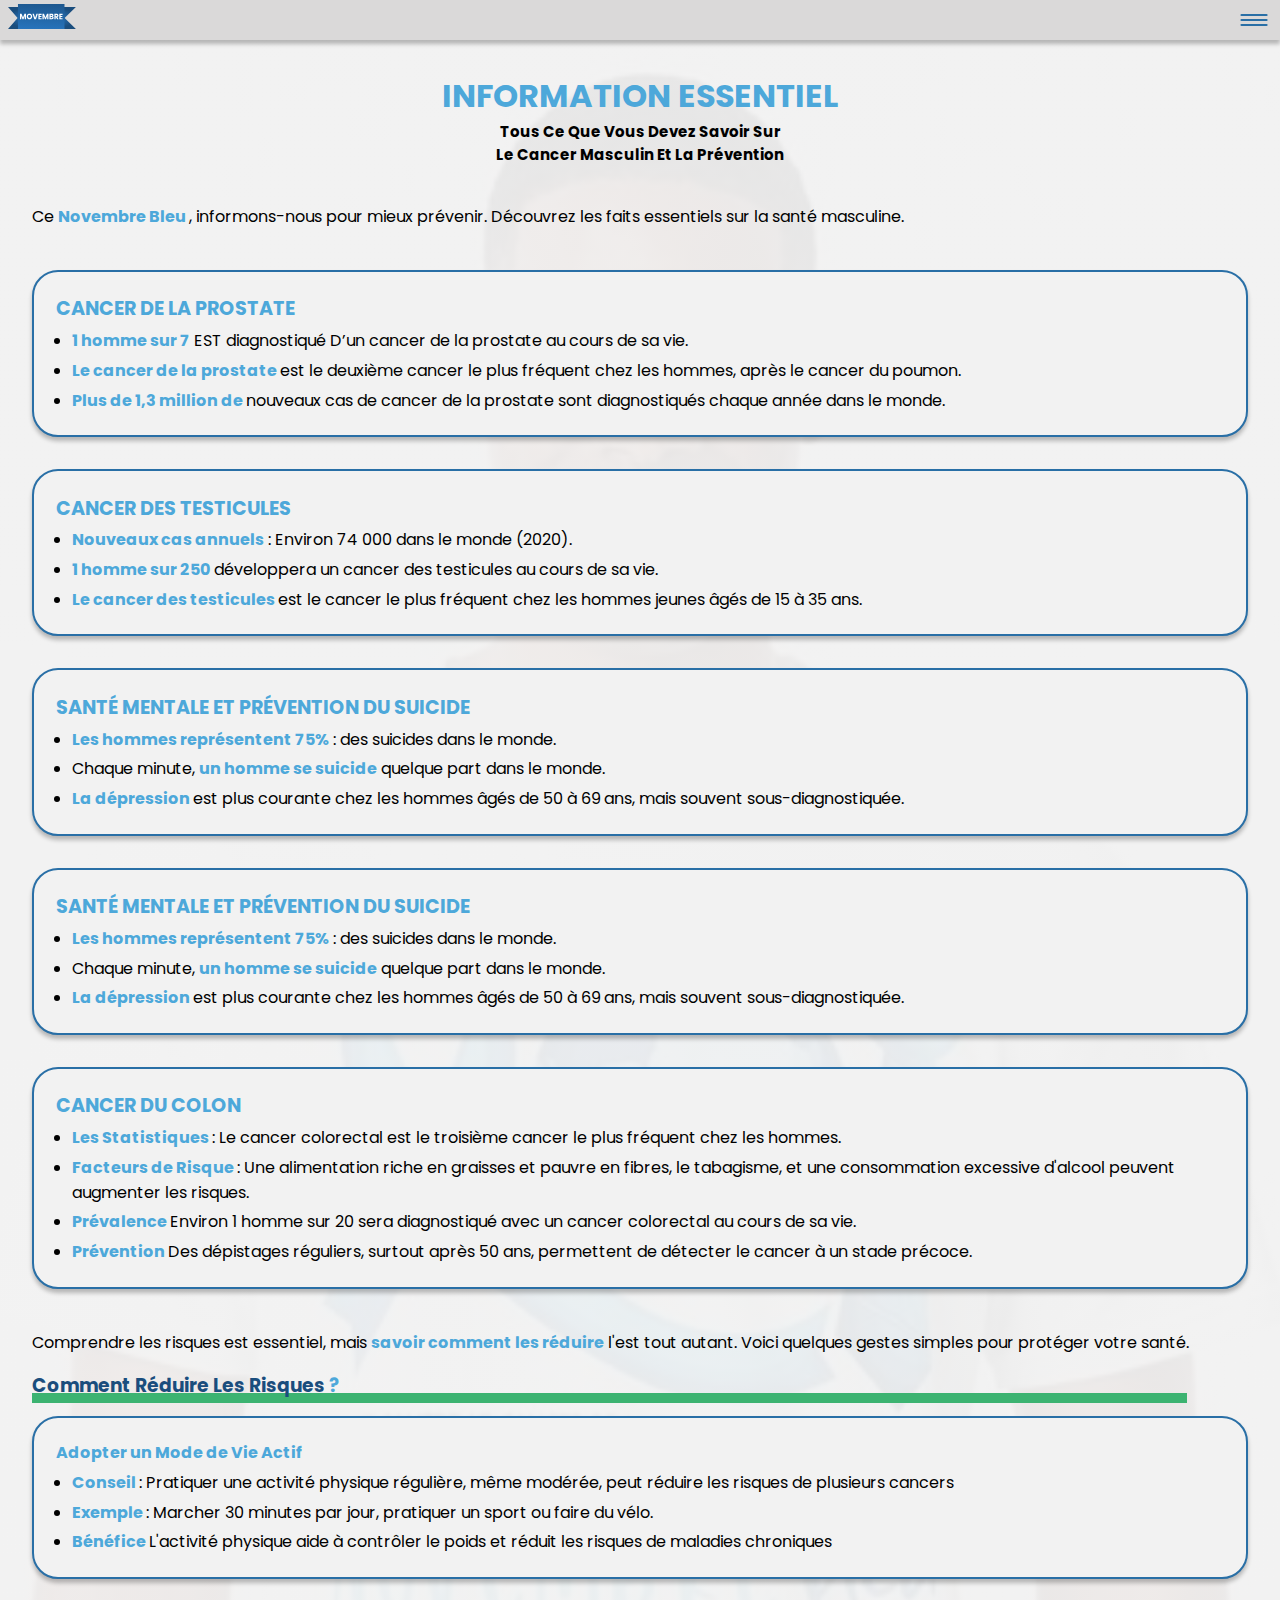
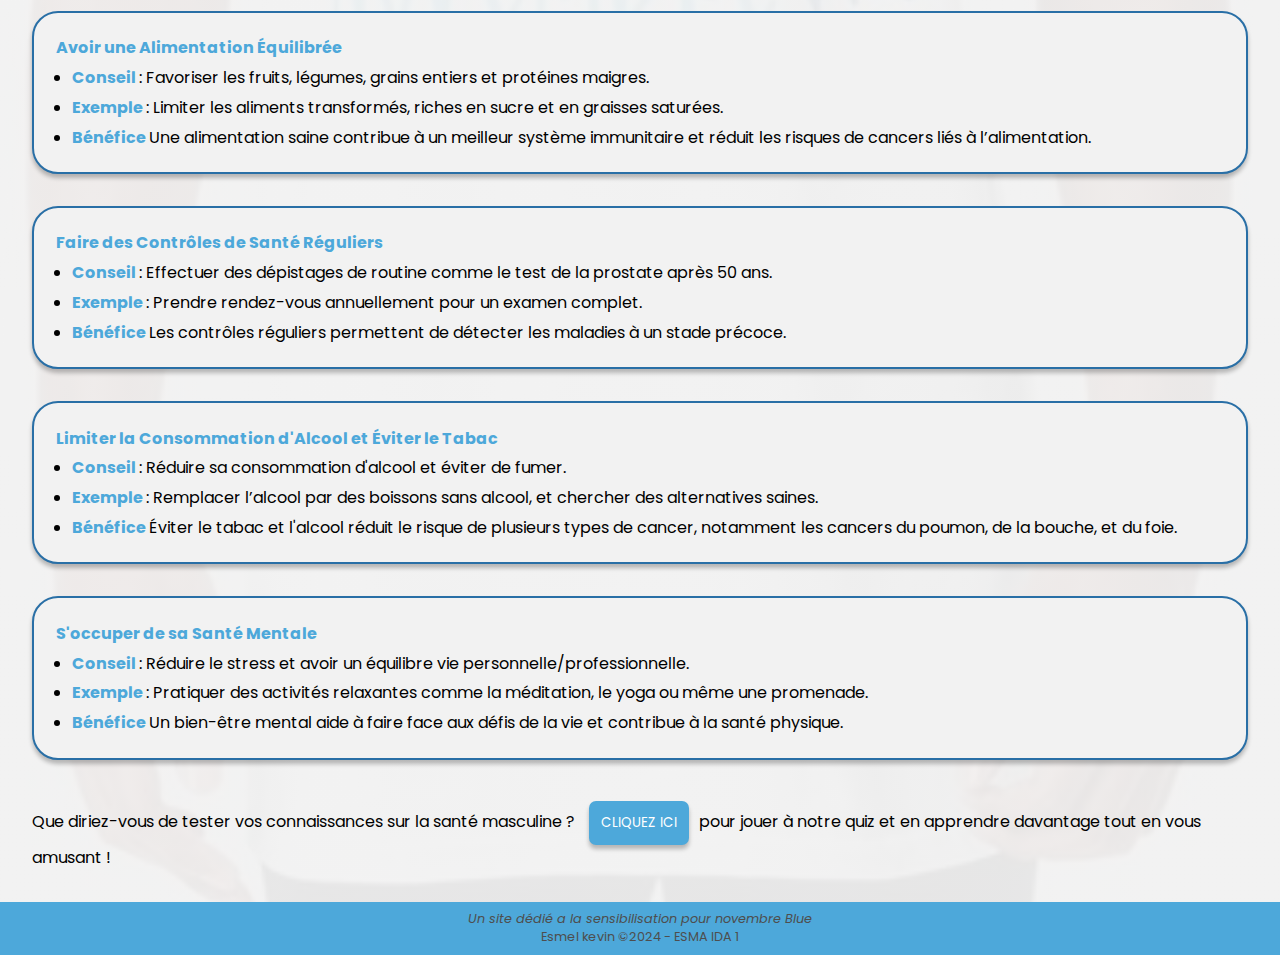
==== info.html @ c895da7a "esmel" ====
<!DOCTYPE html>
<html lang="fr">
<head>
    <meta charset="UTF-8">
    <meta name="viewport" content="width=device-width, initial-scale=1.0">
    <meta name="auto" content="Esmel kevin ">
    <link rel="stylesheet" href="scss/main.css">
    <link rel="shortcut icon" href="img/icon.svg" type="image/x-icon">
    <title>Movenbre</title>
</head>
<body>
    <header>
        <div class="logo">
            <a href="Acceuil.html"><img src="img/movembre logo.svg" alt="logo de movembre" title="logo de Movenbre" ></a>
        </div>

        <div class="sidbar">
            <!-- bouton pour ouvrir la sidebar -->
             <button id="menu-btn" onclick="toggleSidebar()"><img src="img/menu icon.png" alt="menu"></button>
             <!-- Sidebar -->
              <div class="sidebar" id="sideBar">
                <!-- bouton pour fermer la sidebar -->
                 <button id="close-btn" onclick="toggleSidebar()"><img src="img/close icon.svg" alt="fermer le menu"></button>
                 <a href="Acceuil.html" class="sidebar-links " >accueil</a>
                 <a href="info.html" class="sidebar-links active">info essentiel</a>
                 <a href="quiz.html" class="sidebar-links">quiz</a>
                 <a href="soutient.html" class="sidebar-links">soutient</a>

              </div>
        </div>
    </header>

    <main>
        <div class="title">
            <h1> information essentiel</h1>
                <h3>tous ce que vous devez savoir sur  le cancer masculin et la prévention</h3>
            </div>

            <div class="intro">
                <p>
                    Ce <span>
                        Novembre Bleu
                    </span>, informons-nous pour mieux prévenir. Découvrez les faits essentiels sur la santé masculine.
                </p>
            </div>
            <div class="grid">
                <article class="catre">
                    <h2 >
                        Cancer de la prostate
                    </h2>
                    <ul>
                        <li>
                            <p>
                                <span>1 homme sur 7</span> EST diagnostiqué  D’un cancer de la prostate au cours de sa vie.
                            </p>
                        </li>
                        <li>
                            <p>
                                <span>Le cancer de la prostate  </span>
                                 est le deuxième cancer le plus fréquent chez les hommes, après le cancer du poumon.
                            </p>
                        </li>
                        <li>
                            <p>
                                <span>  Plus de 1,3 million de </span>
                               nouveaux cas de cancer de la prostate sont diagnostiqués chaque année dans le monde.
                            </p>
                        </li>
                    </ul>
                </article>
                <article class="catre">
                    <h2 >
                        Cancer des testicules
                     </h2>
                    <ul>
                        <li>
                            <p>
                                <span>Nouveaux cas annuels</span> : Environ 74 000 dans le monde (2020).
                            </p>
                        </li>
                        <li>
                            <p>
                                <span>1 homme sur 250 </span>
                                développera un cancer des testicules au cours de sa vie.
                            </p>
                        </li>
                        <li>
                            <p>
                                <span>  Le cancer des testicules </span>
                                est le cancer le plus fréquent chez les hommes jeunes âgés de 15 à 35 ans.
                            </p>
                        </li>
                    </ul>
                </article>
                <article class="catre">
                    <h2 >
                        Santé mentale et prévention du suicide
                     </h2>
                    <ul>
                        <li>
                            <p>
                                <span>Les hommes représentent 75%</span> : des suicides dans le monde.
                            </p>
                        </li>
                        <li>
                            <p>
                                Chaque minute, <span>un homme se suicide</span> quelque part dans le monde.
                            </p>
                        </li>
                        <li>
                            <p>
                                <span>  La dépression </span>
                                est plus courante chez les hommes âgés de 50 à 69 ans, mais souvent sous-diagnostiquée.
                            </p>
                        </li>
                    </ul>
                </article>
                <article class="catre">
                    <h2 >
                        Santé mentale et prévention du suicide
                     </h2>
                    <ul>
                        <li>
                            <p>
                                <span>Les hommes représentent 75%</span> : des suicides dans le monde.
                            </p>
                        </li>
                        <li>
                            <p>
                                Chaque minute, <span>un homme se suicide</span> quelque part dans le monde.
                            </p>
                        </li>
                        <li>
                            <p>
                                <span>  La dépression </span>
                                est plus courante chez les hommes âgés de 50 à 69 ans, mais souvent sous-diagnostiquée.
                            </p>
                        </li>
                    </ul>
                </article>
                <article class="catre">
                    <h2 >
                        Cancer du Colon
                     </h2>
                    <ul>
                        <li>
                            <p>
                                <span>Les Statistiques </span> : Le cancer colorectal est le troisième cancer le plus fréquent chez les hommes.
                            </p>
                        </li>
                        <li>
                            <p>
                                <span>Facteurs de Risque </span>: Une alimentation riche en graisses et pauvre en fibres, le tabagisme, et une consommation excessive d'alcool peuvent augmenter les risques.

                            </p>
                        </li>
                        <li>
                            <p>
                                <span>  Prévalence  </span>
                                Environ 1 homme sur 20 sera diagnostiqué avec un cancer colorectal au cours de sa vie.
                            </p>
                        </li>
                        <li>
                            <p>
                                <span>  Prévention   </span>
                                Des dépistages réguliers, surtout après 50 ans, permettent de détecter le cancer à un stade précoce.
                            </p>
                        </li>
                    </ul>
                </article>
            </div>

            <section>
                <p>
                    Comprendre les risques est essentiel, mais <span>savoir comment les réduire</span> l'est tout autant. Voici quelques gestes simples pour protéger votre santé.
                </p>
                    <h3>Comment Réduire Les Risques <span>?</span></h3>
                <div class="risque">
                    <article class="catre">
                        <h4 >
                            Adopter un Mode de Vie Actif
                         </h4>
                        <ul>
                            <li>
                                <p>
                                    <span class="conseil">Conseil  </span> : Pratiquer une activité physique régulière, même modérée, peut réduire les risques de plusieurs cancers
                                </p>
                            </li>
                            <li>
                                <p>
                                    <span class="exemple">Exemple  </span>:  Marcher 30 minutes par jour, pratiquer un sport ou faire du vélo.
    
                                </p>
                            </li>
                            <li>
                                <p>
                                    <span class="benefice">Bénéfice   </span>
                                    L'activité physique aide à contrôler le poids et réduit les risques de maladies chroniques
                                </p>
                            </li>
                        </ul>
                    </article>
                    <article class="catre">
                        <h4 >
                            Avoir une Alimentation Équilibrée
                         </h4>
                        <ul>
                            <li>
                                <p>
                                    <span class="conseil">Conseil  </span> : Favoriser les fruits, légumes, grains entiers et protéines maigres.
                                </p>
                            </li>
                            <li>
                                <p>
                                    <span class="exemple">Exemple   </span>: Limiter les aliments transformés, riches en sucre et en graisses saturées.
    
                                </p>
                            </li>
                            <li>
                                <p>
                                    <span class="benefice">Bénéfice   </span>
                                    Une alimentation saine contribue à un meilleur système immunitaire et réduit les risques de cancers liés à l’alimentation.
                                </p>
                            </li>
                        </ul>
                    </article>
                    <article class="catre">
                        <h4 >
                            Faire des Contrôles de Santé Réguliers
                         </h4>
                        <ul>
                            <li>
                                <p>
                                    <span class="conseil">Conseil  </span> : Effectuer des dépistages de routine comme le test de la prostate après 50 ans.
                                </p>
                            </li>
                            <li>
                                <p>
                                    <span class="exemple">Exemple   </span>: Prendre rendez-vous annuellement pour un examen complet.
    
                                </p>
                            </li>
                            <li>
                                <p>
                                    <span class="benefice">Bénéfice   </span>
                                    Les contrôles réguliers permettent de détecter les maladies à un stade précoce.
                                </p>
                            </li>
                        </ul>
                    </article>
                    <article class="catre">
                        <h4 >
                            Limiter la Consommation d'Alcool et Éviter le Tabac
                         </h4>
                        <ul>
                            <li>
                                <p>
                                    <span class="conseil">Conseil  </span> : Réduire sa consommation d'alcool et éviter de fumer.
                                </p>
                            </li>
                            <li>
                                <p>
                                    <span class="exemple">Exemple   </span>: Remplacer l’alcool par des boissons sans alcool, et chercher des alternatives saines.
    
                                </p>
                            </li>
                            <li>
                                <p>
                                    <span class="benefice">Bénéfice   </span>
                                    Éviter le tabac et l'alcool réduit le risque de plusieurs types de cancer, notamment les cancers du poumon, de la bouche, et du foie.
                                </p>
                            </li>
                        </ul>
                    </article>
                    <article class="catre">
                        <h4 >
                            S'occuper de sa Santé Mentale
                         </h4>
                        <ul>
                            <li>
                                <p>
                                    <span class="conseil">Conseil  </span> : Réduire le stress et avoir un équilibre vie personnelle/professionnelle.
                                </p>
                            </li>
                            <li>
                                <p>
                                    <span class="exemple">Exemple   </span>: Pratiquer des activités relaxantes comme la méditation, le yoga ou même une promenade.
    
                                </p>
                            </li>
                            <li>
                                <p>
                                    <span class="benefice">Bénéfice   </span>
                                    Un bien-être mental aide à faire face aux défis de la vie et contribue à la santé physique.
                                </p>
                            </li>
                        </ul>
                    </article>

                </div>
                </div>
            </section>

            <p>
                Que diriez-vous de tester vos connaissances sur la santé masculine ? <a href="quiz.html"><button>Cliquez ici</button></a>pour jouer à notre quiz et en apprendre davantage tout en vous amusant !
            </p>
    </main>

    <footer>
        <p>
            <i>
                Un site dédié a la sensibilisation pour novembre Blue
            </i>
        </p>
        <p>
            Esmel kevin &copy;2024 - ESMA IDA 1
        </p>
    </footer>
<script src="script.js"></script>
</body>
</html>
---- scss/main.css ----
@charset "UTF-8";
@import url("https://fonts.googleapis.com/css2?family=Manrope:wght@200..800&family=Poppins:ital,wght@0,100;0,200;0,300;0,400;0,500;0,600;0,700;0,800;0,900;1,100;1,200;1,300;1,400;1,500;1,600;1,700;1,800;1,900&display=swap");
body {
  background: linear-gradient(0deg, rgba(242, 242, 242, 0.95) 0%, rgba(242, 242, 242, 0.95) 100%), url(../img/tshirt.jpeg) lightgray 50%/cover no-repeat;
  display: flex;
  flex-direction: column;
}
body main {
  padding: 2em;
  display: flex;
  flex-direction: column;
  justify-content: center;
  width: 100%;
  gap: 41px;
}
body main .title {
  text-align: center;
  width: 100%;
  display: flex;
  flex-direction: column;
}
body main .title h1 {
  text-transform: uppercase;
  color: #4DA8DA;
  font-weight: 700;
}
body main .title h2 {
  font-size: 15px;
  font-weight: 700;
  text-transform: uppercase;
  color: #1A4D7D;
}
body main .title h3 {
  font-size: 15px;
  width: 300px;
  height: 43px;
  font-weight: 700;
  align-self: center;
  text-transform: capitalize;
}
body main .carte-presentation a {
  color: #4DA8DA;
  cursor: pointer;
  font-weight: 500;
}
body main .carte-presentation a:hover, body main .carte-presentation a:focus, body main .carte-presentation a:active {
  color: #2b7298;
}
body main .carte-presentation h3 {
  color: #1A4D7D;
  font-size: 1rem;
  position: relative;
}
body main .carte-presentation h3::after {
  position: absolute;
  bottom: 2px;
  content: "";
  display: block;
  width: 212px;
  height: 5px;
  background: #3CB371;
  z-index: -1;
}
body main .carte-presentation .carte-content {
  min-width: 274px;
  min-height: 318px;
  background: #F2F2F2;
  box-shadow: 0px 4px 4px 0px rgba(0, 0, 0, 0.25);
  padding: 6px 13px;
  display: flex;
  flex-direction: column;
  gap: 8px;
  align-items: center;
}
body main .carte-presentation .carte-content details summary {
  opacity: 0.6;
}
body main .carte-presentation .carte-content details ul {
  list-style-position: inside;
}
body main .carte-presentation .carte-content details ul li {
  margin-top: 0.3em;
}
body main .carte-presentation .carte-content a {
  align-self: flex-end;
}
body main .carte-presentation .carte-content a button {
  padding: 12px;
  background-color: #4DA8DA;
  border-radius: 7px;
  box-shadow: 0px 4px 4px 0px rgba(0, 0, 0, 0.25);
  border: none;
  font-weight: 400;
  color: white;
}
body main .carte-presentation .carte-content a button:hover {
  background-color: #296FA6;
}
body main .carte-presentation .carte-content a button:active {
  transform: scale(0.98);
}

* {
  margin: 0;
  padding: 0;
  box-sizing: border-box;
  font-family: "Poppins", sans-serif;
  scroll-behavior: smooth;
}

body {
  min-height: 100vh;
}

img {
  width: 100%;
}

button {
  cursor: pointer;
}

span {
  color: #4DA8DA;
  font-weight: 700;
}

ul {
  list-style-position: inside;
}
ul li {
  margin-top: 0.3em;
}

header {
  display: flex;
  min-width: 100%;
  padding: 0.5em;
  height: 40px;
  justify-content: space-between;
  align-items: center;
  background-color: #DAD9D9;
  box-shadow: 0px 4px 4px 0px rgba(0, 0, 0, 0.25);
  position: sticky;
  top: 0;
  z-index: 99;
}
header .logo img {
  width: 68px;
  height: 24.899px;
  transition: transform 0.3s ease-in-out;
  cursor: pointer;
}
header .logo img:hover {
  transform: scale(1.2);
}
header .sidbar #menu-btn, header .sidbar #close-btn {
  background: none;
  padding: 0.3em;
  border: none;
  outline: none;
  cursor: pointer;
}
header .sidbar #menu-btn {
  width: 36px;
  height: 14px;
}
header .sidbar #close-btn {
  width: 25.456px;
  height: 25.456px;
}
header .sidbar .sidebar {
  position: fixed;
  top: 0;
  right: -100%; /* Position initiale hors de l'écran */
  width: 75%; /* Largeur de la sidebar */
  height: 100vh;
  background-color: #DAD9D9;
  display: flex;
  flex-direction: column;
  align-items: center;
  justify-content: center;
  font-size: 1.5rem;
  text-transform: uppercase;
  font-weight: 600;
  gap: 0.5em;
  transition: right 0.3s ease; /* Transition pour un mouvement fluide */
}
header .sidbar .sidebar #close-btn {
  position: absolute;
  top: 10px;
  right: 10px;
  background: none;
  border: none;
  cursor: pointer;
}
header .sidbar .sidebar a {
  text-decoration: none;
  color: #4E4E4E;
  transition: transform 0.2s ease-in-out;
}
header .sidbar .sidebar a:focus, header .sidbar .sidebar a:active, header .sidbar .sidebar a:hover {
  color: #4DA8DA;
}
header .sidbar .sidebar a:hover {
  transform: scale(1.1);
}
header .sidbar .sidebar .active {
  color: #4DA8DA;
}

footer {
  background-color: #4DA8DA;
  font-size: 0.8rem;
  padding: 0.7em;
  text-align: center;
  max-height: 80px;
  color: #4E4E4E;
  width: 100%;
}

main .grid {
  display: grid;
  gap: 2em;
}
main .risque {
  display: grid;
  gap: 2em;
}
main section {
  display: flex;
  flex-direction: column;
  gap: 1em;
}
main section h3 {
  color: #1A4D7D;
  position: relative;
}
main section h3::after {
  position: absolute;
  bottom: -3px;
  z-index: -2;
  display: block;
  content: "";
  height: 10px;
  width: 95%;
  background-color: #3CB371;
}
main section h4 {
  color: #4DA8DA;
}

.catre {
  padding: 1.4em;
  border-radius: 26px;
  border: 2px solid #296FA6;
  background: #F2F2F2;
  box-shadow: 0px 4px 4px 0px rgba(0, 0, 0, 0.25);
}
.catre h2 {
  color: #4DA8DA;
  font-weight: 700;
  font-size: 1.2rem;
  text-transform: uppercase;
}
.catre ul {
  list-style-position: outside;
  margin-left: 1em;
}
.catre ul p {
  font-size: 1rem;
}

main p button {
  margin-inline: 10px;
  padding: 12px;
  background-color: #4DA8DA;
  border-radius: 7px;
  box-shadow: 0px 4px 4px 0px rgba(0, 0, 0, 0.25);
  border: none;
  font-weight: 400;
  color: white;
  text-transform: uppercase;
  animation: btnshak 2s ease-in-out infinite alternate;
}
main p button:hover {
  background-color: #296FA6;
  animation-play-state: paused;
}
main p button:active {
  transform: scale(0.98);
  animation-play-state: paused;
}

@keyframes btnshak {
  0% {
    transform: rotate(0deg);
  }
  10% {
    transform: rotate(5deg);
  }
  30% {
    transform: rotate(-5deg);
  }
  60% {
    transform: rotate(0deg);
  }
  80% {
    transform: rotate(5deg);
  }
  90% {
    transform: rotate(-5deg);
  }
  100% {
    transform: rotate(5deg);
  }
}
.quiz .quiz-card {
  padding: 2em;
  display: flex;
  flex-direction: column;
  align-items: center;
  gap: 1.5em;
  border-radius: 17px;
  border: 2px solid #5789B2;
  background: #F2F2F2;
}
.quiz .quiz-card .btn-verify {
  background-color: #4DA8DA;
  color: #fff;
  width: 100%;
  padding: 1em 0;
  border-radius: 7px;
  border: none;
  filter: drop-shadow(0px 4px 4px rgba(0, 0, 0, 0.25));
  transition: transform 0.3s ease-in-out;
  text-transform: uppercase;
}
.quiz .quiz-card .btn-verify:hover {
  transform: scale(1.1);
}
.quiz .quiz-card .btn-verify:active {
  transform: scale(0.98);
}
.quiz .question h3 {
  color: #2F8CE3;
  font-size: 18px;
  margin: 10px;
}
.quiz .answers {
  display: grid;
  align-items: center;
  grid-template-rows: repeat(3, 1fr);
  gap: 0.8em;
  width: 100%;
}
.quiz .answers .answer-box {
  border: 1px dashed #000;
  text-align: center;
  padding: 1em;
  background: #D9D9D9;
  box-shadow: 0px 4px 4px 0px rgba(0, 0, 0, 0.25);
  min-width: 272px;
  width: 100%;
  transition: transform 0.3s ease-in-out;
  cursor: pointer;
}
.quiz .answers .answer-box:hover {
  transform: scale(1.1);
  background-color: #2F8CE3;
  color: white;
  border: 1px dashed #fff;
}
.quiz .answers .answer-box:active {
  background-color: #2F8CE3;
}
.quiz .answers .answer-box input[type=radio]:checked + .answer-box {
  background-color: #4CAF50; /* Change la couleur de fond quand l'option est sélectionnée */
  color: white;
}

.soutient {
  width: 100%;
  display: flex;
  justify-content: center;
  align-items: center;
}
.soutient .comments-container {
  display: grid;
  align-items: center;
  justify-content: center;
  width: 100%;
  gap: 1.5em;
}
.soutient .comments-container .commentCarte {
  width: 100%;
  max-width: 300px;
  max-height: 480px;
  border-radius: 30px;
  border: 3px solid #235889;
  background: #F2F2F2;
  box-shadow: 0px 4px 4px 0px rgba(0, 0, 0, 0.25);
  padding: 1em;
  display: flex;
  flex-direction: column;
  justify-content: space-between;
  align-items: center;
  gap: 0.5em;
}
.soutient .comments-container .commentCarte .message {
  font-size: 1.3rem;
}
.soutient .comments-container .commentCarte .person {
  display: flex;
  align-self: flex-start;
  align-items: center;
  gap: 0.3em;
}
.soutient .comments-container .commentCarte .person img {
  max-width: 70px;
  width: 100%;
  border-radius: 50%;
  -o-object-fit: cover;
     object-fit: cover;
  -o-object-position: center;
     object-position: center;
  border: 3px solid #4DA8DA;
}
.soutient .comments-container .commentCarte .person div strong {
  text-transform: uppercase;
}
.soutient .comments-container .commentCarte .person div p {
  color: #4E4E4E;
}
.soutient .comments-container .commentCarte .person div .date::before {
  content: "Publié le ";
}
.soutient .comments-container .commentCarte .person div .meta {
  color: #4E4E4E;
}
.soutient .comments-container .commentCarte button {
  color: #FFF;
  font-family: Poppins;
  font-style: normal;
  line-height: normal;
  text-transform: uppercase;
  padding: 1em 2em;
  border-radius: 8px;
  background: #4DA8DA;
  border: none;
  width: 100%;
  box-shadow: 0px 4px 4px 0px rgba(0, 0, 0, 0.25);
  transition: background 0.3s ease-in-out;
}
.soutient .comments-container .commentCarte button:hover {
  background: #296FA6;
}
.soutient .comments-container .commentCarte button:active {
  transform: scale(0.98);
}

.comment-form h3 {
  position: relative;
  color: #1A4D7D;
  font-weight: 700;
  z-index: 2;
  font-size: 1.3rem;
}
.comment-form h3::after {
  content: "";
  display: block;
  position: absolute;
  z-index: -1;
  bottom: 0;
  width: 85%;
  height: 8px;
  background-color: #3CB371;
}
.comment-form #commentForm {
  display: grid;
  grid-template-columns: 100px 1fr;
  width: 100%;
  padding: 1.2em;
  border-radius: 0px 10px 10px 10px;
  border: 3px solid #235889;
  background: #F2F2F2;
  box-shadow: 0px 4px 4px 0px rgba(0, 0, 0, 0.25);
  gap: 0.5em;
}
.comment-form #commentForm #username {
  width: 100%;
  min-height: 50px;
  border: none;
  border-bottom: 1px solid #4DA8DA;
  padding-inline: 0.5em;
  grid-column: 2/-1;
  grid-row: 1;
  outline: none;
  transition: border 0.5s ease;
}
.comment-form #commentForm #username:focus {
  border: 1px solid #4DA8DA;
}
.comment-form #commentForm #userPhoto {
  grid-column: 1;
  grid-row: 1;
}
.comment-form #commentForm #commentText {
  grid-column: 1/-1;
  grid-row: 2/4;
  padding: 0.5em;
  outline: none;
  border: 1px solid #4DA8DA;
}
.comment-form #commentForm button {
  grid-column: 1/-1;
  padding: 1em;
  border-radius: 8px;
  border: none;
  text-transform: uppercase;
  background: #4DA8DA;
  filter: drop-shadow(0px 4px 4px rgba(0, 0, 0, 0.25));
  color: white;
  transition: background 0.3s ease-in-out;
}
.comment-form #commentForm button:hover {
  background: #296FA6;
}
.comment-form #commentForm button:active {
  transform: scale(0.98);
}/*# sourceMappingURL=main.css.map */
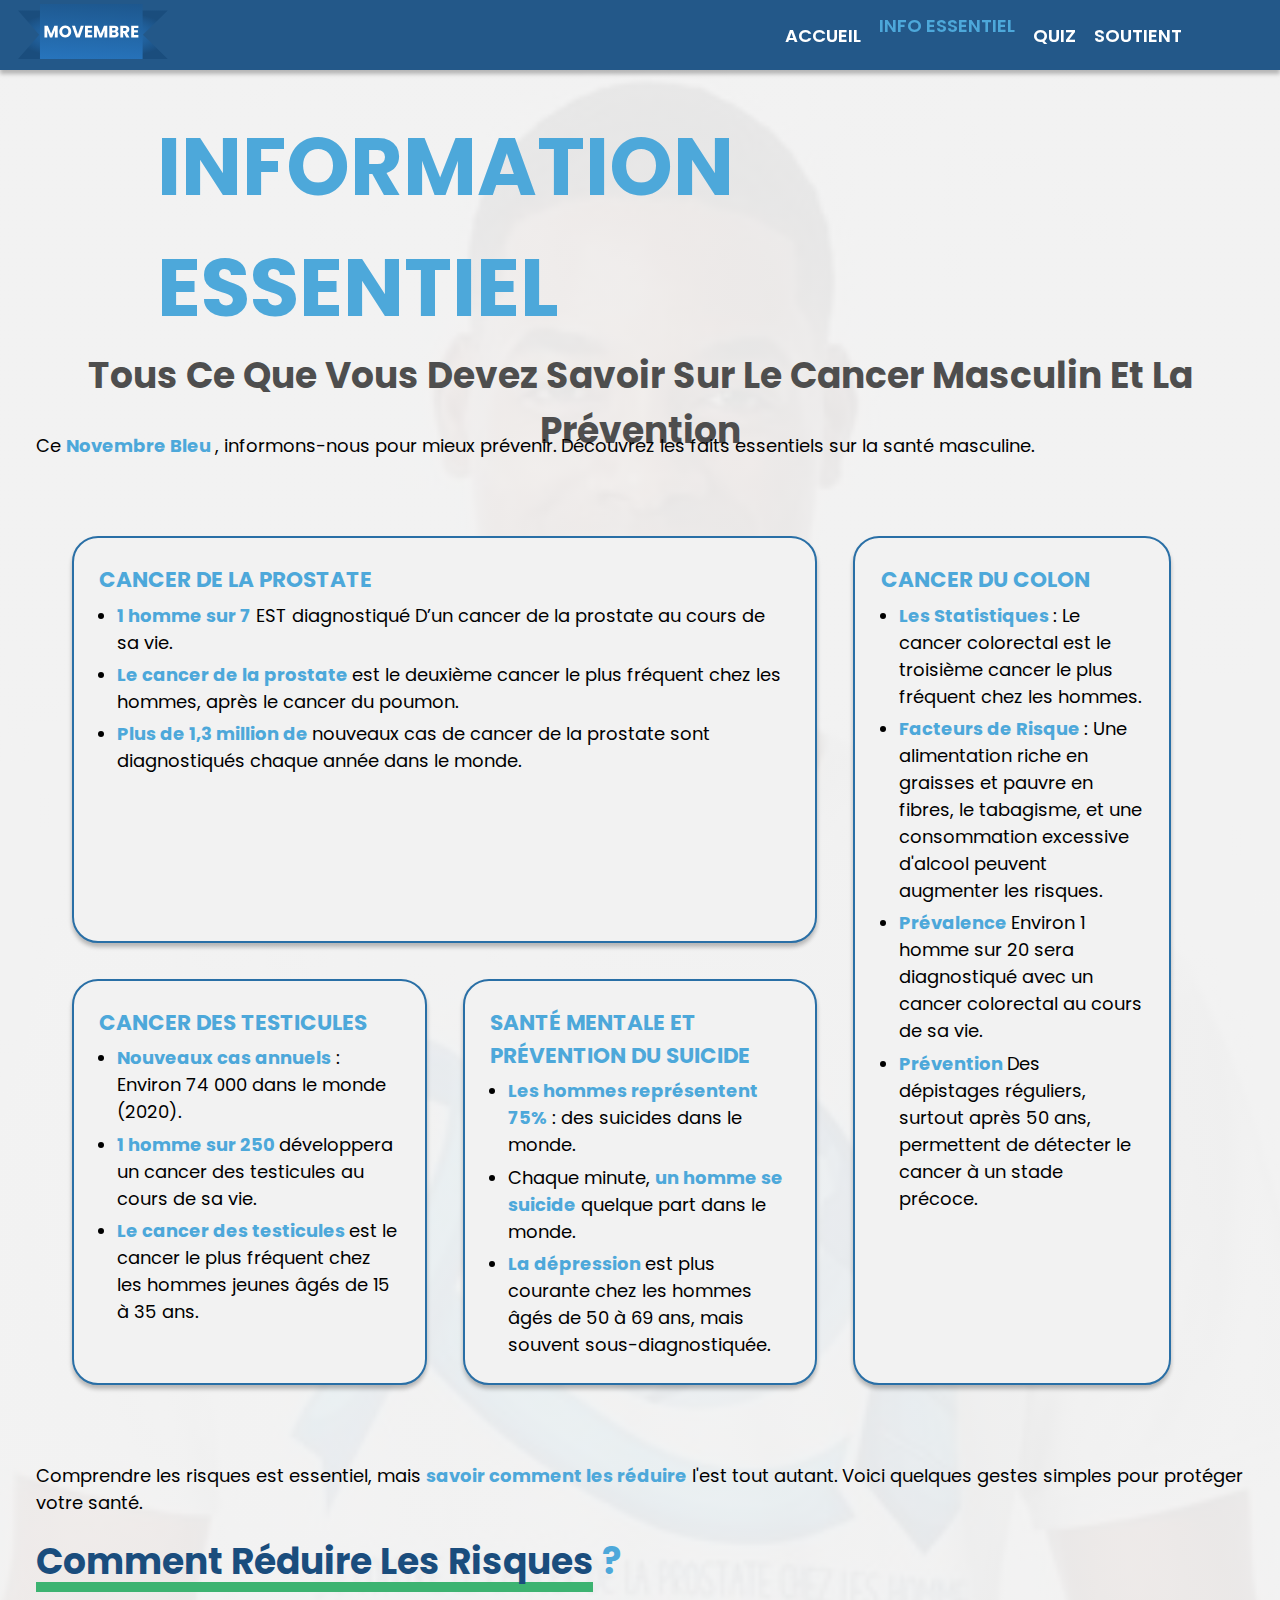
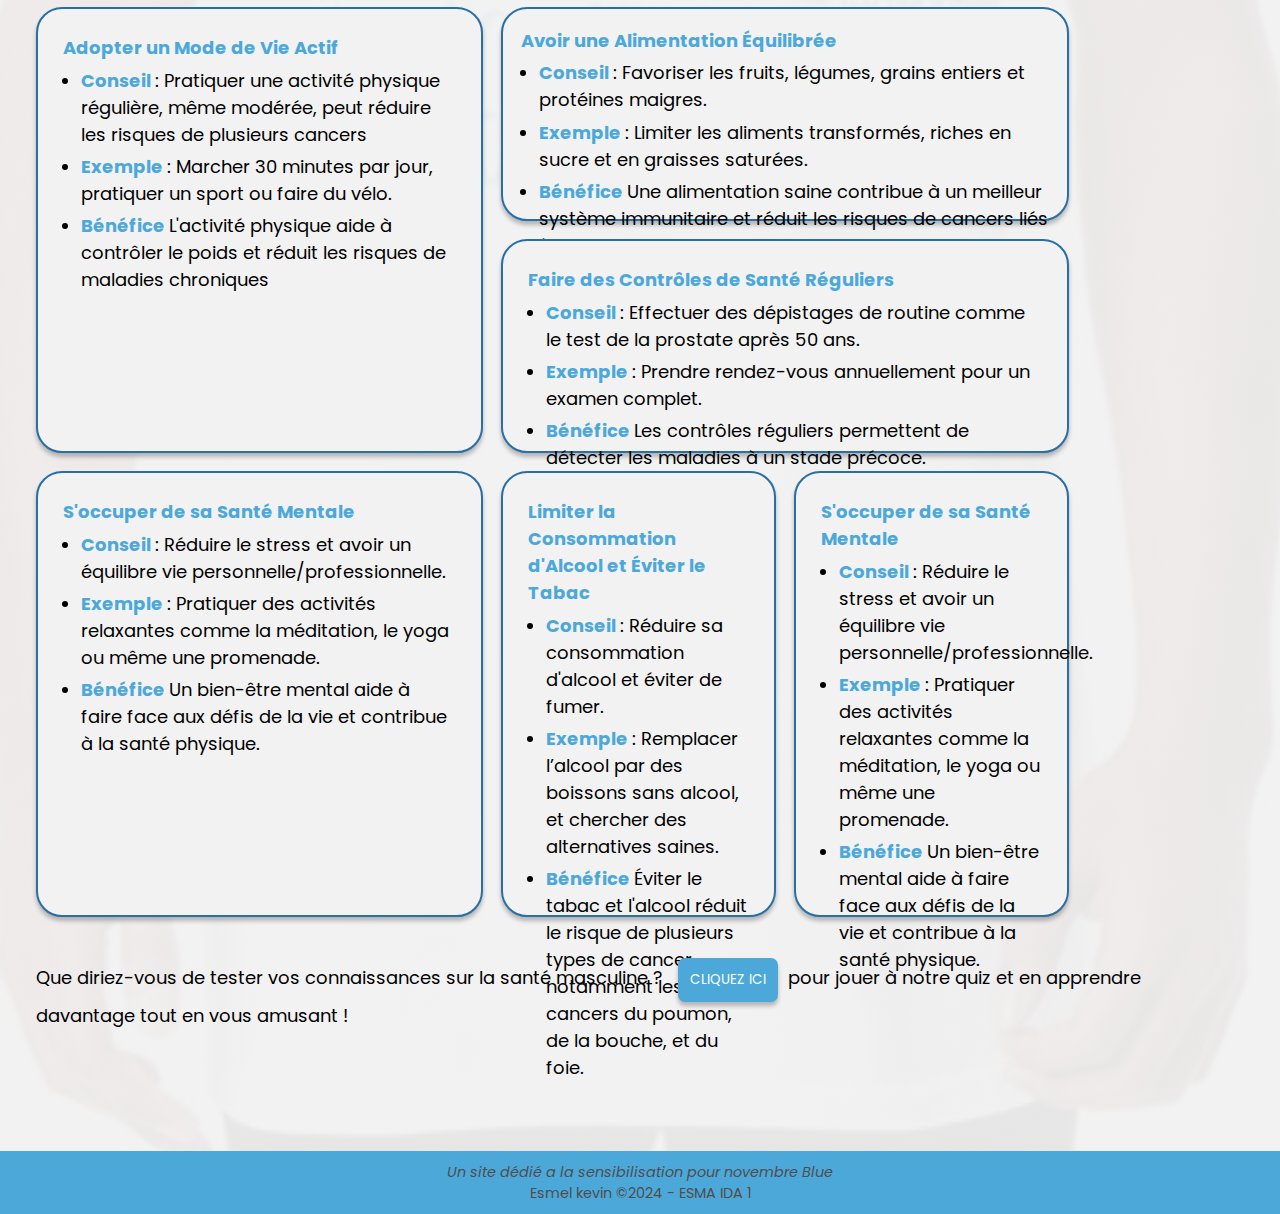
==== commit 489c7654: "encore moi" ====
--- a/info.html
+++ b/info.html
@@ -11,7 +11,7 @@
 <body>
     <header>
         <div class="logo">
-            <a href="Acceuil.html"><img src="img/movembre logo.svg" alt="logo de movembre" title="logo de Movenbre" ></a>
+            <a href="index.html"><img src="img/movembre logo.svg" alt="logo de movembre" title="logo de Movenbre" ></a>
         </div>
 
         <div class="sidbar">
@@ -21,7 +21,7 @@
               <div class="sidebar" id="sideBar">
                 <!-- bouton pour fermer la sidebar -->
                  <button id="close-btn" onclick="toggleSidebar()"><img src="img/close icon.svg" alt="fermer le menu"></button>
-                 <a href="Acceuil.html" class="sidebar-links " >accueil</a>
+                 <a href="index.html" class="sidebar-links " >accueil</a>
                  <a href="info.html" class="sidebar-links active">info essentiel</a>
                  <a href="quiz.html" class="sidebar-links">quiz</a>
                  <a href="soutient.html" class="sidebar-links">soutient</a>
@@ -33,7 +33,7 @@
     <main>
         <div class="title">
             <h1> information essentiel</h1>
-                <h3>tous ce que vous devez savoir sur  le cancer masculin et la prévention</h3>
+                <h3 class="sous-titre ">tous ce que vous devez savoir sur  le cancer masculin et la prévention</h3>
             </div>
 
             <div class="intro">
@@ -44,7 +44,7 @@
                 </p>
             </div>
             <div class="grid">
-                <article class="catre">
+                <article class="catre prostate">
                     <h2 >
                         Cancer de la prostate
                     </h2>
@@ -68,7 +68,7 @@
                         </li>
                     </ul>
                 </article>
-                <article class="catre">
+                <article class="catre ">
                     <h2 >
                         Cancer des testicules
                      </h2>
@@ -115,30 +115,7 @@
                         </li>
                     </ul>
                 </article>
-                <article class="catre">
-                    <h2 >
-                        Santé mentale et prévention du suicide
-                     </h2>
-                    <ul>
-                        <li>
-                            <p>
-                                <span>Les hommes représentent 75%</span> : des suicides dans le monde.
-                            </p>
-                        </li>
-                        <li>
-                            <p>
-                                Chaque minute, <span>un homme se suicide</span> quelque part dans le monde.
-                            </p>
-                        </li>
-                        <li>
-                            <p>
-                                <span>  La dépression </span>
-                                est plus courante chez les hommes âgés de 50 à 69 ans, mais souvent sous-diagnostiquée.
-                            </p>
-                        </li>
-                    </ul>
-                </article>
-                <article class="catre">
+                <article class="catre testicules">
                     <h2 >
                         Cancer du Colon
                      </h2>
@@ -176,7 +153,7 @@
                 </p>
                     <h3>Comment Réduire Les Risques <span>?</span></h3>
                 <div class="risque">
-                    <article class="catre">
+                    <article class="catre actif">
                         <h4 >
                             Adopter un Mode de Vie Actif
                          </h4>
@@ -200,7 +177,7 @@
                             </li>
                         </ul>
                     </article>
-                    <article class="catre">
+                    <article class="catre long1">
                         <h4 >
                             Avoir une Alimentation Équilibrée
                          </h4>
@@ -224,7 +201,7 @@
                             </li>
                         </ul>
                     </article>
-                    <article class="catre">
+                    <article class="catre long2">
                         <h4 >
                             Faire des Contrôles de Santé Réguliers
                          </h4>
@@ -248,7 +225,7 @@
                             </li>
                         </ul>
                     </article>
-                    <article class="catre">
+                    <article class="catre vertical1">
                         <h4 >
                             Limiter la Consommation d'Alcool et Éviter le Tabac
                          </h4>
@@ -272,7 +249,31 @@
                             </li>
                         </ul>
                     </article>
-                    <article class="catre">
+                    <article class="catre  vertical2">
+                        <h4 >
+                            S'occuper de sa Santé Mentale
+                         </h4>
+                        <ul>
+                            <li>
+                                <p>
+                                    <span class="conseil">Conseil  </span> : Réduire le stress et avoir un équilibre vie personnelle/professionnelle.
+                                </p>
+                            </li>
+                            <li>
+                                <p>
+                                    <span class="exemple">Exemple   </span>: Pratiquer des activités relaxantes comme la méditation, le yoga ou même une promenade.
+    
+                                </p>
+                            </li>
+                            <li>
+                                <p>
+                                    <span class="benefice">Bénéfice   </span>
+                                    Un bien-être mental aide à faire face aux défis de la vie et contribue à la santé physique.
+                                </p>
+                            </li>
+                        </ul>
+                    </article>
+                    <article class="catre last">
                         <h4 >
                             S'occuper de sa Santé Mentale
                          </h4>
--- a/scss/main.css
+++ b/scss/main.css
@@ -11,6 +11,7 @@
   flex-direction: column;
   justify-content: center;
   width: 100%;
+  height: 100%;
   gap: 41px;
 }
 body main .title {
@@ -136,7 +137,7 @@
   display: flex;
   min-width: 100%;
   padding: 0.5em;
-  height: 40px;
+  min-height: 40px;
   justify-content: space-between;
   align-items: center;
   background-color: #DAD9D9;
@@ -146,8 +147,7 @@
   z-index: 99;
 }
 header .logo img {
-  width: 68px;
-  height: 24.899px;
+  max-width: 68px;
   transition: transform 0.3s ease-in-out;
   cursor: pointer;
 }
@@ -528,4 +528,208 @@
 }
 .comment-form #commentForm button:active {
   transform: scale(0.98);
+}
+
+@media screen and (min-width: 768px) {
+  html {
+    font-size: 18px;
+  }
+  header {
+    padding: 1em;
+    max-height: 70px;
+    background-color: #235889;
+  }
+  header .logo img {
+    max-width: 150px;
+  }
+  header .sidbar #menu-btn, header .sidbar #close-btn {
+    display: none;
+  }
+  header .sidbar .sidebar {
+    padding-right: 80px;
+    position: relative;
+    gap: 1em;
+    left: 0px;
+    width: 100%;
+    flex-direction: row;
+    height: auto;
+    justify-content: space-between;
+    background: none;
+    transition: transform 0.2s ease-in-out;
+    font-size: 1rem;
+  }
+  header .sidbar .sidebar a {
+    color: #FFFFFF;
+  }
+  header .sidbar .sidebar a:focus, header .sidbar .sidebar a:hover {
+    transform: translateY(-10px);
+  }
+  header .sidbar .sidebar .active {
+    transform: translateY(-10px);
+  }
+  main {
+    margin-bottom: 4.8em;
+  }
+  main .title {
+    text-align: start;
+    align-items: center;
+  }
+  main .title h1 {
+    font-size: 4.5em;
+    text-align: start;
+    width: 80%;
+  }
+  main .acceuiltilte::after {
+    content: " la santé masculine avant tout";
+  }
+  main .none {
+    display: none;
+  }
+  main .sous-titre, main h3 {
+    min-width: -moz-fit-content;
+    min-width: fit-content;
+    color: #4E4E4E;
+    font-size: 2rem !important;
+  }
+  main .carte-presentation h3 {
+    width: -moz-fit-content !important;
+    width: fit-content !important;
+  }
+  main .carte-presentation h3::after {
+    width: 100% !important;
+    min-height: 11px;
+  }
+  main .carte-presentation .carte-content {
+    max-height: 381px;
+    display: grid !important;
+    grid-template-columns: 1fr 250px;
+    grid-template-rows: repeat(4, 1fr);
+    justify-content: flex-start;
+    padding: 2em !important;
+    gap: 0 !important;
+    background-color: #fff !important;
+  }
+  main .carte-presentation .carte-content p {
+    grid-column: 1;
+    align-self: flex-start;
+  }
+  main .carte-presentation .carte-content img {
+    width: 100%;
+    align-self: center !important;
+    z-index: 1;
+  }
+  main .carte-presentation .carte-content .nov {
+    display: block !important;
+    grid-column: 2/-1;
+    grid-row: 1/-1;
+  }
+  main .carte-presentation .carte-content a {
+    z-index: 2 !important;
+  }
+  main .carte-presentation .carte-content a button {
+    width: 100%;
+    grid-column: 2 !important;
+  }
+  main .grid {
+    grid-template-columns: repeat(3, 1fr);
+    grid-template-rows: repeat(2, 1fr);
+    padding: 2em;
+  }
+  main .grid .prostate {
+    grid-column: 1/3;
+    grid-row: 1;
+  }
+  main .grid .testicules {
+    grid-column: 3;
+    grid-row: 1/3;
+    max-width: 318px;
+  }
+  main section {
+    display: grid;
+    min-width: 100%;
+    justify-content: center;
+  }
+  main section h3 {
+    width: -moz-fit-content;
+    width: fit-content;
+  }
+  main section .risque {
+    display: grid;
+    grid-template-columns: 447px repeat(2, 275px);
+    grid-template-rows: repeat(4, 214px);
+    gap: 1em;
+  }
+  main section .risque .long1 {
+    grid-column: 2/-1;
+    padding: 1em;
+  }
+  main section .risque .long2 {
+    grid-column: 2/-1;
+  }
+  main section .risque .actif, main section .risque .last {
+    grid-row: span 2;
+  }
+  main section .risque .vertical1 {
+    grid-column: 2/3;
+    grid-row: 3/-1;
+  }
+  main section .risque .vertical2 {
+    grid-row: span 2;
+  }
+  main .quiz .quiz-card {
+    display: grid;
+  }
+  main .answers {
+    display: grid;
+    grid-template-columns: repeat(3, 1fr);
+    grid-template-rows: 1fr !important;
+  }
+  main .btn-verify {
+    max-width: 529px;
+  }
+  main .soutient {
+    display: grid;
+  }
+  main .comments-container {
+    grid-template-columns: repeat(3, 300px);
+    justify-content: center !important;
+    min-width: 100%;
+    padding: 2em;
+  }
+  main .comments-container .commentCarte {
+    width: 100%;
+    height: 100%;
+  }
+  main .comment-form {
+    min-width: 1017px;
+  }
+  main .comment-form h3 {
+    width: -moz-fit-content;
+    width: fit-content;
+  }
+  main .comment-form h3::after {
+    width: 100%;
+  }
+  main .comment-form #commentForm {
+    display: grid !important;
+    grid-template-columns: 171px 1fr;
+    min-height: 574px;
+  }
+  main .comment-form #commentForm button {
+    max-height: 65px;
+  }
+  main .comment-form #userPhoto {
+    grid-row: 1/-1;
+  }
+  main .comment-form #username {
+    max-width: 710px;
+    max-height: 56px;
+  }
+  main .comment-form #commentText {
+    grid-column: 2/-1;
+  }
+  main footer {
+    position: static;
+    bottom: 0;
+  }
 }/*# sourceMappingURL=main.css.map */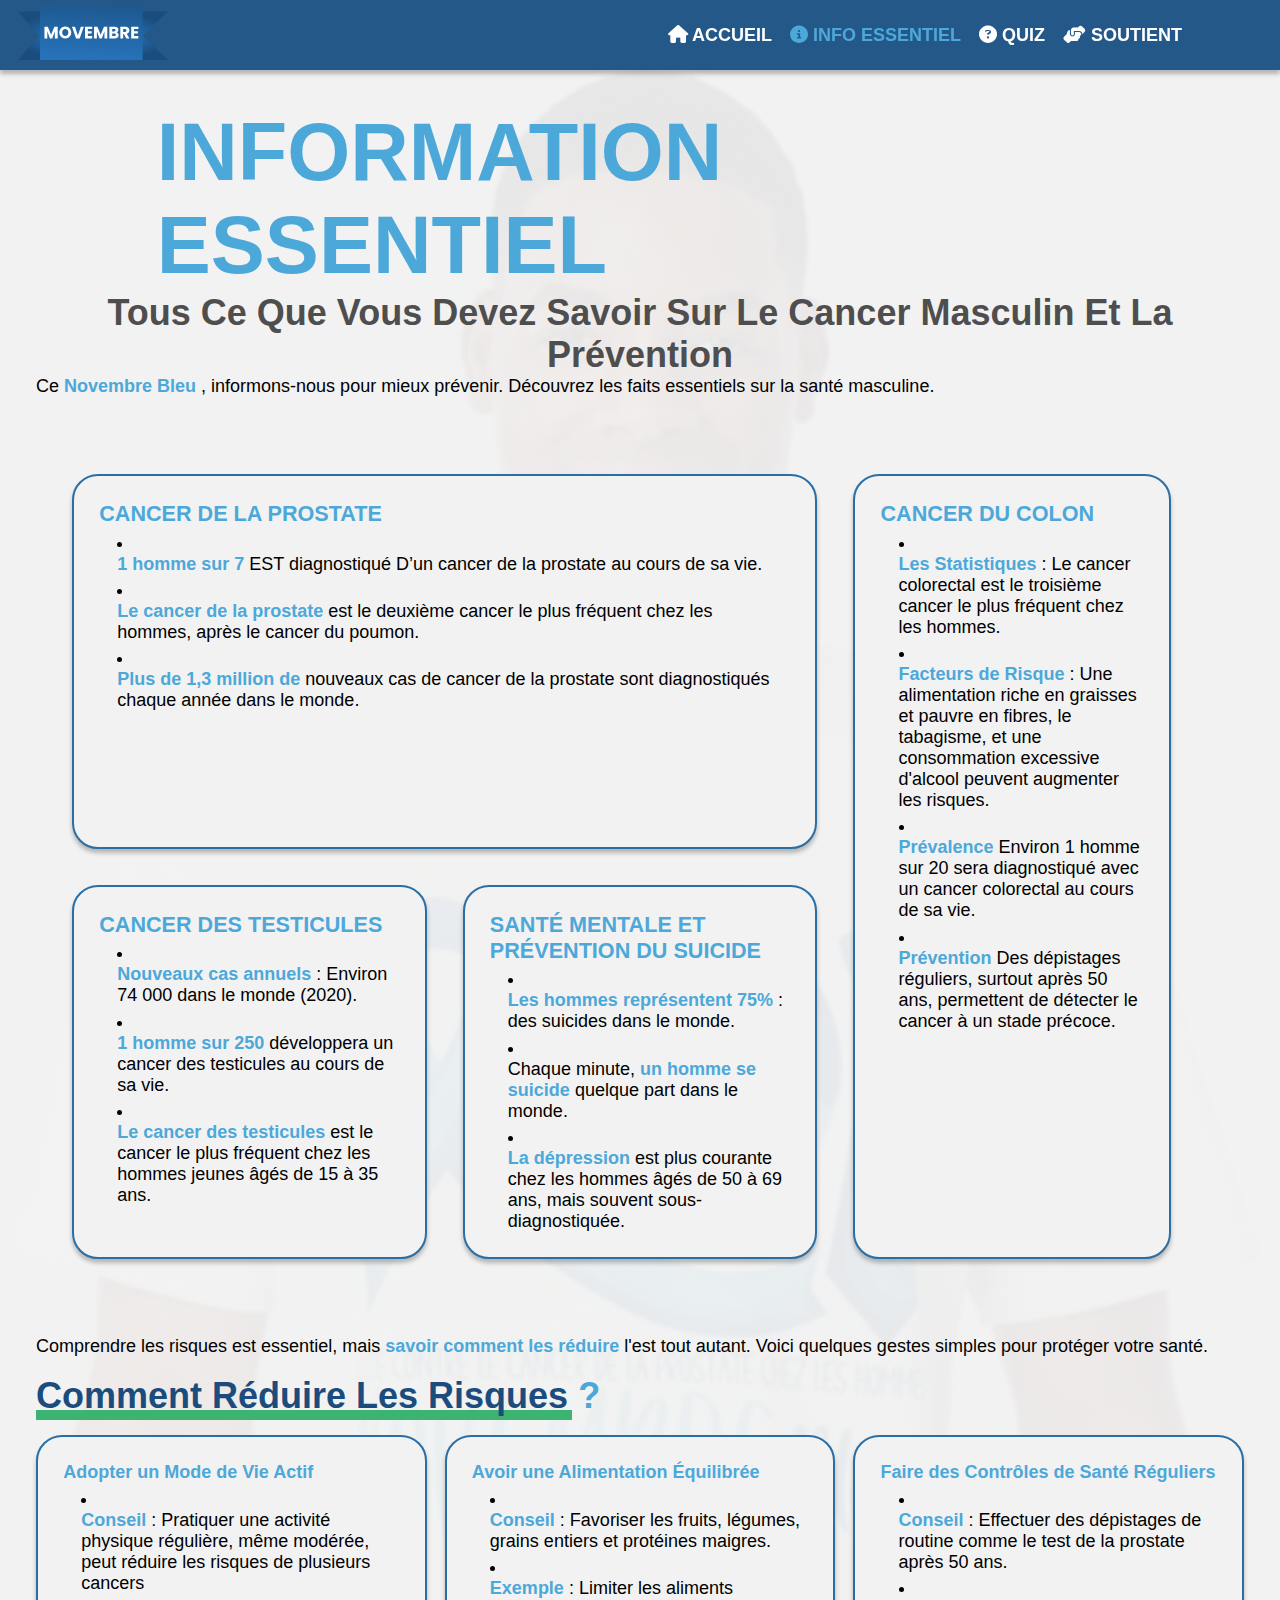
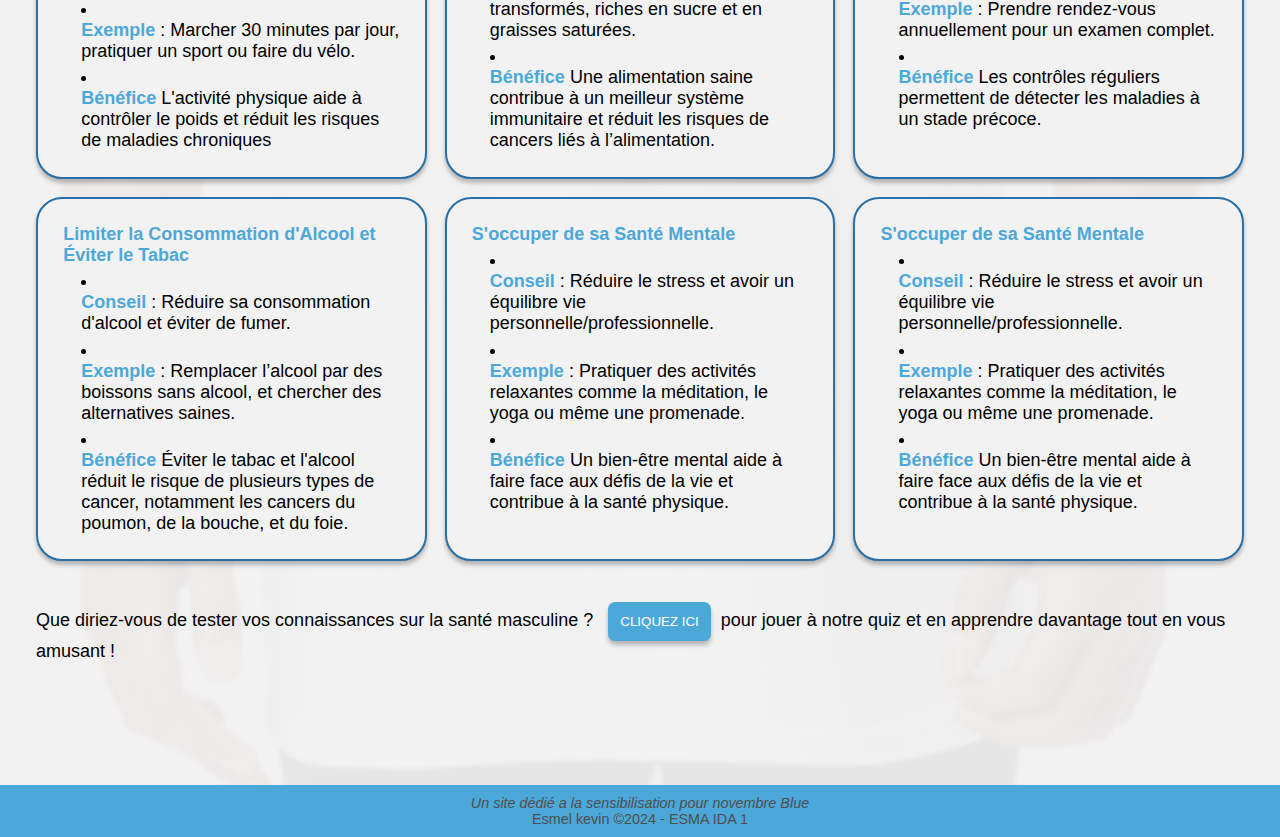
==== commit ecd1a9a4: "esmel" ====
--- a/info.html
+++ b/info.html
@@ -6,6 +6,8 @@
     <meta name="auto" content="Esmel kevin ">
     <link rel="stylesheet" href="scss/main.css">
     <link rel="shortcut icon" href="img/icon.svg" type="image/x-icon">
+    <link rel="stylesheet" href="https://cdnjs.cloudflare.com/ajax/libs/font-awesome/6.5.0/css/all.min.css">
+
     <title>Movenbre</title>
 </head>
 <body>
@@ -16,18 +18,31 @@
 
         <div class="sidbar">
             <!-- bouton pour ouvrir la sidebar -->
-             <button id="menu-btn" onclick="toggleSidebar()"><img src="img/menu icon.png" alt="menu"></button>
-             <!-- Sidebar -->
-              <div class="sidebar" id="sideBar">
-                <!-- bouton pour fermer la sidebar -->
-                 <button id="close-btn" onclick="toggleSidebar()"><img src="img/close icon.svg" alt="fermer le menu"></button>
-                 <a href="index.html" class="sidebar-links " >accueil</a>
-                 <a href="info.html" class="sidebar-links active">info essentiel</a>
-                 <a href="quiz.html" class="sidebar-links">quiz</a>
-                 <a href="soutient.html" class="sidebar-links">soutient</a>
-
-              </div>
-        </div>
+            <button id="menu-btn" onclick="toggleSidebar()">
+              <img src="img/menu icon.png" alt="menu">
+            </button>
+          
+            <!-- Sidebar -->
+            <div class="sidebar" id="sideBar">
+              <!-- bouton pour fermer la sidebar -->
+              <button id="close-btn" onclick="toggleSidebar()">
+                <img src="img/close icon.svg" alt="fermer le menu">
+              </button>
+              <a href="index.html" class="sidebar-links">
+                <i class="fas fa-home"></i> Accueil
+              </a>
+              <a href="info.html" class="sidebar-links active">
+                <i class="fas fa-info-circle"></i> Info Essentiel
+              </a>
+              <a href="quiz.html" class="sidebar-links">
+                <i class="fas fa-question-circle"></i> Quiz
+              </a>
+              <a href="soutient.html" class="sidebar-links ">
+                <i class="fas fa-hands-helping"></i> Soutient
+              </a>
+            </div>
+          </div>
+          
     </header>
 
     <main>
--- a/scss/main.css
+++ b/scss/main.css
@@ -1,5 +1,4 @@
 @charset "UTF-8";
-@import url("https://fonts.googleapis.com/css2?family=Manrope:wght@200..800&family=Poppins:ital,wght@0,100;0,200;0,300;0,400;0,500;0,600;0,700;0,800;0,900;1,100;1,200;1,300;1,400;1,500;1,600;1,700;1,800;1,900&display=swap");
 body {
   background: linear-gradient(0deg, rgba(242, 242, 242, 0.95) 0%, rgba(242, 242, 242, 0.95) 100%), url(../img/tshirt.jpeg) lightgray 50%/cover no-repeat;
   display: flex;
@@ -394,8 +393,8 @@
 }
 .soutient .comments-container .commentCarte {
   width: 100%;
-  max-width: 300px;
-  max-height: 480px;
+  width: 100%;
+  height: 100%;
   border-radius: 30px;
   border: 3px solid #235889;
   background: #F2F2F2;
@@ -561,12 +560,6 @@
   header .sidbar .sidebar a {
     color: #FFFFFF;
   }
-  header .sidbar .sidebar a:focus, header .sidbar .sidebar a:hover {
-    transform: translateY(-10px);
-  }
-  header .sidbar .sidebar .active {
-    transform: translateY(-10px);
-  }
   main {
     margin-bottom: 4.8em;
   }
@@ -575,7 +568,7 @@
     align-items: center;
   }
   main .title h1 {
-    font-size: 4.5em;
+    font-size: clamp(2.4em, 2em + 5vh, 4.5em);
     text-align: start;
     width: 80%;
   }
@@ -655,26 +648,8 @@
   }
   main section .risque {
     display: grid;
-    grid-template-columns: 447px repeat(2, 275px);
-    grid-template-rows: repeat(4, 214px);
+    grid-template-columns: repeat(3, 1fr);
     gap: 1em;
-  }
-  main section .risque .long1 {
-    grid-column: 2/-1;
-    padding: 1em;
-  }
-  main section .risque .long2 {
-    grid-column: 2/-1;
-  }
-  main section .risque .actif, main section .risque .last {
-    grid-row: span 2;
-  }
-  main section .risque .vertical1 {
-    grid-column: 2/3;
-    grid-row: 3/-1;
-  }
-  main section .risque .vertical2 {
-    grid-row: span 2;
   }
   main .quiz .quiz-card {
     display: grid;
@@ -732,4 +707,48 @@
     position: static;
     bottom: 0;
   }
+  .prostateCancer {
+    justify-self: center;
+    grid-template-columns: repeat(3, 1fr);
+  }
+  .prostateCancer .concerCarte {
+    max-height: 370px;
+  }
+  .prostateCancer .concerCarte li {
+    margin-left: 40px;
+  }
+  .prostateCancer .paticular {
+    grid-row: 2;
+    grid-column: 1/-1;
+    max-height: 400px;
+  }
+  .prostateCancer .paticular img {
+    display: none;
+  }
+}
+.prostateCancer {
+  display: grid;
+  grid-gap: 2em;
+}
+.prostateCancer .concerCarte {
+  padding: 1.4em;
+  border-radius: 10px;
+  border: 2px solid #296FA6;
+  background: #fff;
+  box-shadow: 0px 4px 4px 0px rgba(0, 0, 0, 0.25);
+}
+
+.img {
+  float: left;
+  max-width: 150px;
+  margin: 5px 10px;
+}
+
+.alone {
+  max-width: 100%;
+  float: none;
+}
+
+li {
+  list-style-position: inside;
 }/*# sourceMappingURL=main.css.map */